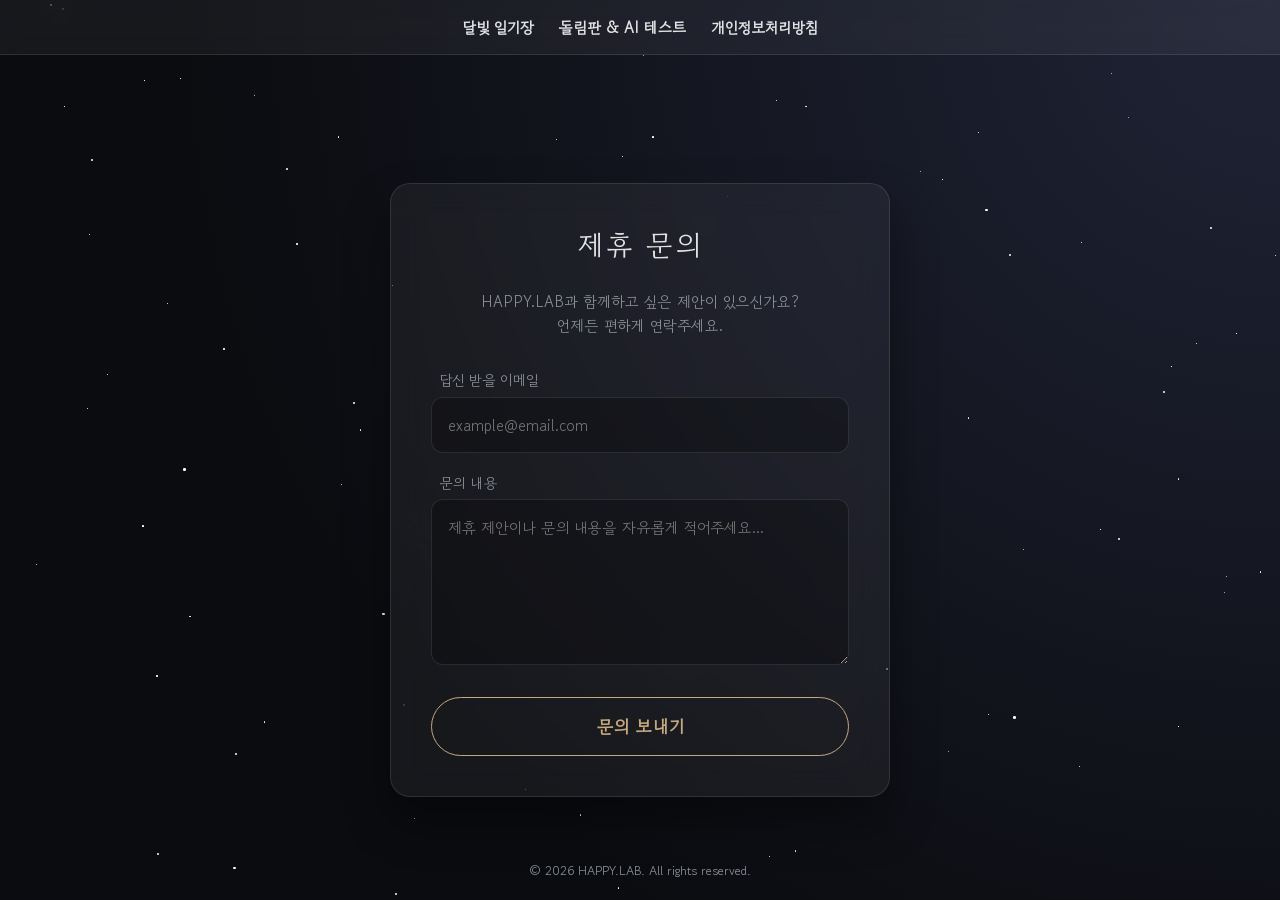
==== contact.html @ 67b9f113 "Separate affiliate inquiry into a standalone contact page" ====
<!DOCTYPE html>
<html lang="ko">
<head>
    <meta charset="UTF-8">
    <meta name="viewport" content="width=device-width, initial-scale=1.0">
    <meta name="description" content="HAPPY.LAB 제휴 문의 페이지입니다. 협업 및 광고 문의를 남겨주세요.">
    <title>제휴 문의 - HAPPY.LAB</title>
    <!-- 부드러운 폰트: 고운 돋움 적용 -->
    <link rel="preconnect" href="https://fonts.googleapis.com">
    <link rel="preconnect" href="https://fonts.gstatic.com" crossorigin>
    <link href="https://fonts.googleapis.com/css2?family=Gowun+Dodum&display=swap" rel="stylesheet">
    <style>
        :root {
            --bg-color: #0b0c10;
            --bg-gradient: radial-gradient(circle at top right, #1f2335, #0b0c10 70%);
            --moon-glow: rgba(255, 255, 200, 0.15);
            --moon-color: #fffbe6;
            --glass-bg: rgba(255, 255, 255, 0.05);
            --glass-border: rgba(255, 255, 255, 0.1);
            --text-main: #e0e2e4;
            --text-muted: #8b9298;
            --accent: #c5a880;
            --accent-hover: #dccaad;
            --panel-shadow: rgba(0, 0, 0, 0.4);
            --input-bg: rgba(0, 0, 0, 0.25);
            --star-color: #fff;
        }

        [data-theme="light"] {
            --bg-color: #f4f7f6;
            --bg-gradient: radial-gradient(circle at top right, #e0e7ff, #f4f7f6 70%);
            --moon-glow: rgba(255, 223, 0, 0.2);
            --moon-color: #ffefba;
            --glass-bg: rgba(255, 255, 255, 0.8);
            --glass-border: rgba(0, 0, 0, 0.05);
            --text-main: #2d3436;
            --text-muted: #636e72;
            --accent: #a67c52;
            --accent-hover: #8b653b;
            --panel-shadow: rgba(0, 0, 0, 0.1);
            --input-bg: rgba(255, 255, 255, 0.5);
            --star-color: #a67c52;
        }

        * {
            box-sizing: border-box;
            margin: 0;
            padding: 0;
            font-family: 'Gowun Dodum', sans-serif;
            transition: background-color 0.3s ease, color 0.3s ease, border-color 0.3s ease, background 0.3s ease;
        }

        body {
            background-color: var(--bg-color);
            color: var(--text-main);
            min-height: 100vh;
            display: flex;
            justify-content: center;
            align-items: center;
            overflow-x: hidden;
            position: relative;
            padding: 20px;
        }

        body::before {
            content: '';
            position: fixed;
            top: 0;
            left: 0;
            width: 100%;
            height: 100%;
            background: var(--bg-gradient);
            z-index: -2;
        }

        .stars {
            position: fixed;
            top: 0;
            left: 0;
            width: 100%;
            height: 100%;
            z-index: -1;
            pointer-events: none;
        }

        .star {
            position: absolute;
            background-color: var(--star-color);
            border-radius: 50%;
            animation: twinkle infinite alternate;
        }

        @keyframes twinkle {
            0% { opacity: 0.1; transform: scale(0.8); }
            100% { opacity: 0.8; transform: scale(1.2); }
        }

        nav.gnb {
            position: fixed;
            top: 0;
            left: 0;
            width: 100%;
            background: var(--glass-bg);
            backdrop-filter: blur(10px);
            -webkit-backdrop-filter: blur(10px);
            border-bottom: 1px solid var(--glass-border);
            z-index: 1000;
            display: flex;
            justify-content: center;
            padding: 15px 0;
        }
        nav.gnb ul {
            list-style: none;
            display: flex;
            gap: 25px;
        }
        nav.gnb a {
            color: var(--text-main);
            text-decoration: none;
            font-size: 0.95rem;
            font-weight: bold;
            transition: color 0.3s;
        }
        nav.gnb a:hover { color: var(--accent); }

        .container {
            width: 100%;
            max-width: 500px;
            z-index: 10;
            margin-top: 80px;
        }

        .glass-panel {
            background: var(--glass-bg);
            backdrop-filter: blur(16px);
            -webkit-backdrop-filter: blur(16px);
            border: 1px solid var(--glass-border);
            border-radius: 20px;
            padding: 2.5rem;
            box-shadow: 0 25px 45px var(--panel-shadow);
        }

        h1 {
            font-size: 1.8rem;
            text-align: center;
            font-weight: 400;
            margin-bottom: 1.5rem;
            letter-spacing: 2px;
            color: var(--text-main);
        }

        .contact-form { display: flex; flex-direction: column; gap: 1.2rem; }
        .contact-form label { font-size: 0.9rem; color: var(--text-muted); margin-bottom: 0.4rem; display: block; padding-left: 0.5rem; }
        .contact-form input, .contact-form textarea { width: 100%; background: var(--input-bg); border: 1px solid var(--glass-border); border-radius: 12px; padding: 1rem; color: var(--text-main); font-family: inherit; font-size: 0.95rem; transition: all 0.3s ease; }
        .contact-form input:focus, .contact-form textarea:focus { outline: none; border-color: var(--accent); box-shadow: 0 0 15px rgba(197, 168, 128, 0.15); background: var(--glass-bg); }
        .contact-form button[type="submit"] { width: 100%; margin-top: 0.5rem; border: 1px solid var(--accent); color: var(--accent); padding: 1rem; background: transparent; font-family: inherit; font-size: 1.1rem; border-radius: 30px; cursor: pointer; transition: all 0.3s ease; letter-spacing: 1px; font-weight: bold; }
        .contact-form button[type="submit"]:hover { background: var(--accent); color: #fff; box-shadow: 0 0 20px rgba(197, 168, 128, 0.3); }

        footer {
            position: fixed;
            bottom: 0;
            left: 0;
            width: 100%;
            padding: 20px;
            text-align: center;
            font-size: 0.8rem;
            color: var(--text-muted);
        }
    </style>
</head>
<body>
    <nav class="gnb">
        <ul>
            <li><a href="index.html">달빛 일기장</a></li>
            <li><a href="index1.html">돌림판 & AI 테스트</a></li>
            <li><a href="privacy.html">개인정보처리방침</a></li>
        </ul>
    </nav>

    <div class="stars" id="stars"></div>

    <div class="container">
        <div class="glass-panel">
            <h1>제휴 문의</h1>
            <p style="text-align: center; color: var(--text-muted); font-size: 0.95rem; margin-bottom: 2rem; line-height: 1.6;">
                HAPPY.LAB과 함께하고 싶은 제안이 있으신가요?<br>언제든 편하게 연락주세요.
            </p>
            <form action="https://formspree.io/f/xykbqnkr" method="POST" class="contact-form">
                <div>
                    <label for="email">답신 받을 이메일</label>
                    <input type="email" name="email" id="email" placeholder="example@email.com" required>
                </div>
                <div>
                    <label for="message">문의 내용</label>
                    <textarea name="message" id="message" rows="6" placeholder="제휴 제안이나 문의 내용을 자유롭게 적어주세요..." required></textarea>
                </div>
                <button type="submit">문의 보내기</button>
            </form>
        </div>
    </div>

    <footer>
        <p>© 2026 HAPPY.LAB. All rights reserved.</p>
    </footer>

    <script>
        // 별 생성 스크립트
        function createStars() {
            const starsContainer = document.getElementById('stars');
            for (let i = 0; i < 100; i++) {
                const star = document.createElement('div');
                star.classList.add('star');
                star.style.left = `${Math.random() * 100}%`;
                star.style.top = `${Math.random() * 100}%`;
                star.style.width = `${Math.random() * 2 + 0.5}px`;
                star.style.height = star.style.width;
                star.style.animationDuration = `${Math.random() * 3 + 2}s`;
                starsContainer.appendChild(star);
            }
        }
        createStars();

        // 테마 로드
        const savedTheme = localStorage.getItem('moonlight_theme') || 'dark';
        document.documentElement.setAttribute('data-theme', savedTheme);
    </script>
</body>
</html>
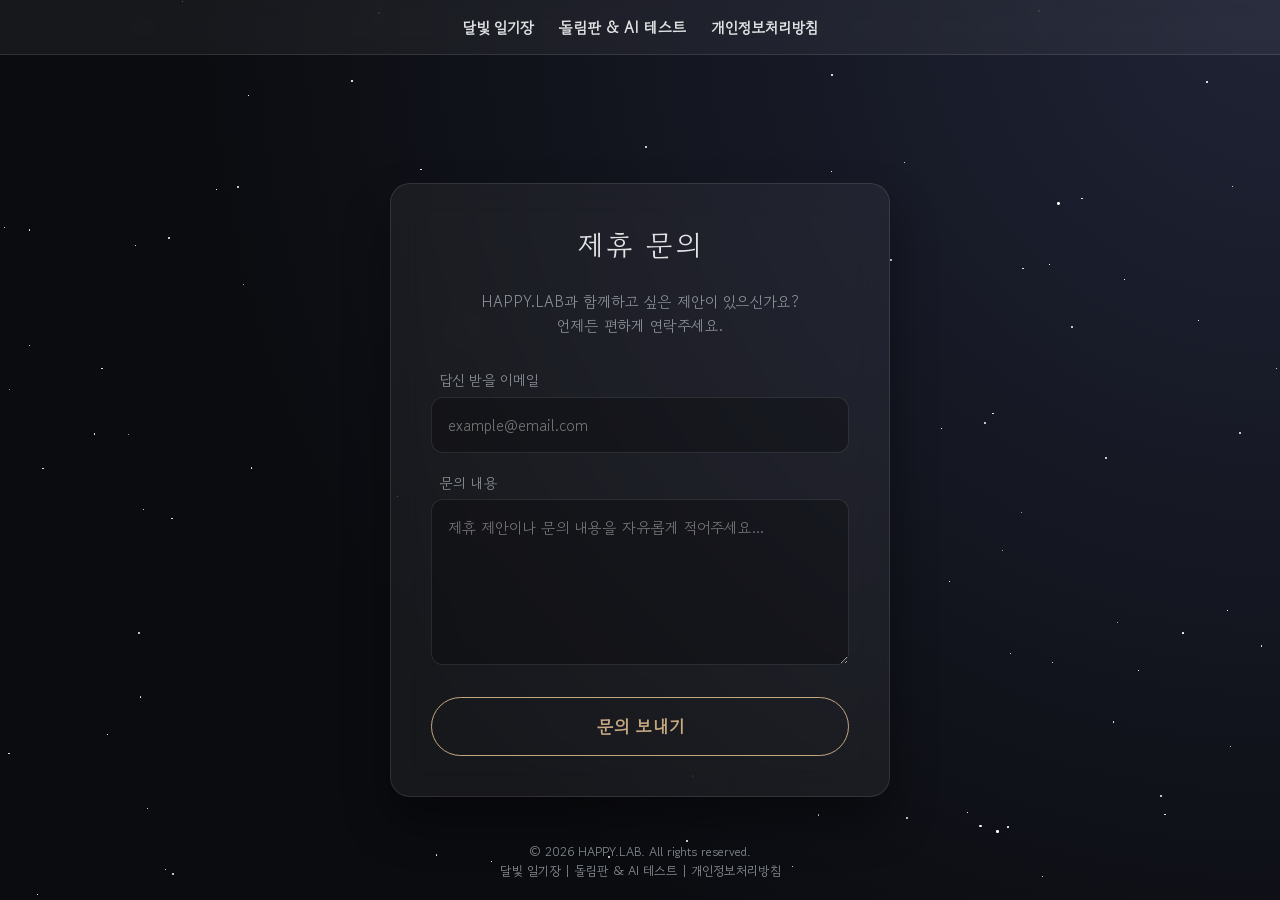
==== commit 70a9fffa: "Fix navigation and footer links in contact page" ====
--- a/contact.html
+++ b/contact.html
@@ -201,6 +201,11 @@
 
     <footer>
         <p>© 2026 HAPPY.LAB. All rights reserved.</p>
+        <p>
+            <a href="index.html" style="color: var(--text-muted); text-decoration: none;">달빛 일기장</a> | 
+            <a href="index1.html" style="color: var(--text-muted); text-decoration: none;">돌림판 & AI 테스트</a> | 
+            <a href="privacy.html" style="color: var(--text-muted); text-decoration: none;">개인정보처리방침</a>
+        </p>
     </footer>
 
     <script>
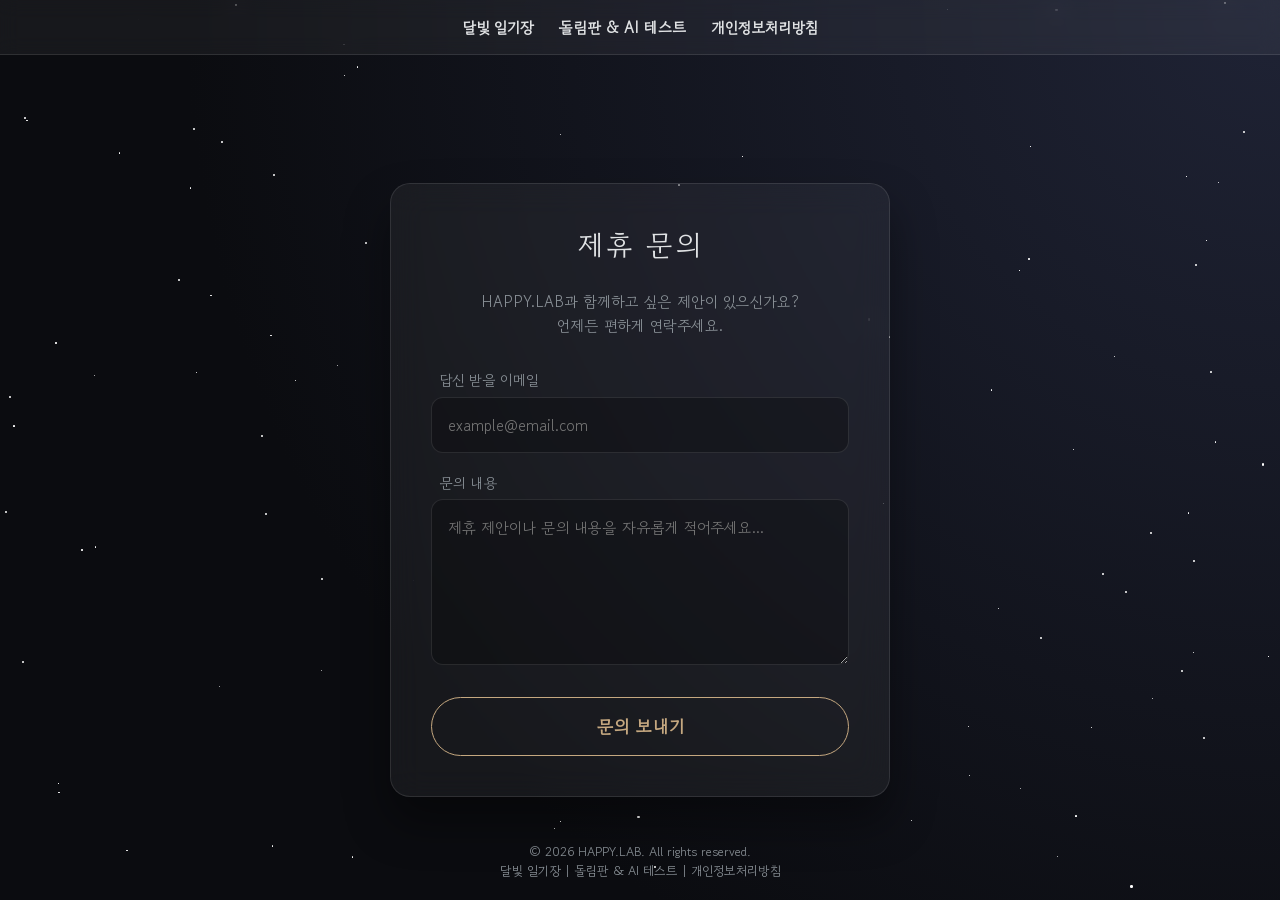
==== commit 6b9c9902: "Add Google Analytics (GA4) tag to all HTML files" ====
--- a/contact.html
+++ b/contact.html
@@ -5,6 +5,15 @@
     <meta name="viewport" content="width=device-width, initial-scale=1.0">
     <meta name="description" content="HAPPY.LAB 제휴 문의 페이지입니다. 협업 및 광고 문의를 남겨주세요.">
     <title>제휴 문의 - HAPPY.LAB</title>
+    <!-- Google tag (gtag.js) -->
+    <script async src="https://www.googletagmanager.com/gtag/js?id=G-NQTQMTBRGP"></script>
+    <script>
+      window.dataLayer = window.dataLayer || [];
+      function gtag(){dataLayer.push(arguments);}
+      gtag('js', new Date());
+
+      gtag('config', 'G-NQTQMTBRGP');
+    </script>
     <!-- 부드러운 폰트: 고운 돋움 적용 -->
     <link rel="preconnect" href="https://fonts.googleapis.com">
     <link rel="preconnect" href="https://fonts.gstatic.com" crossorigin>
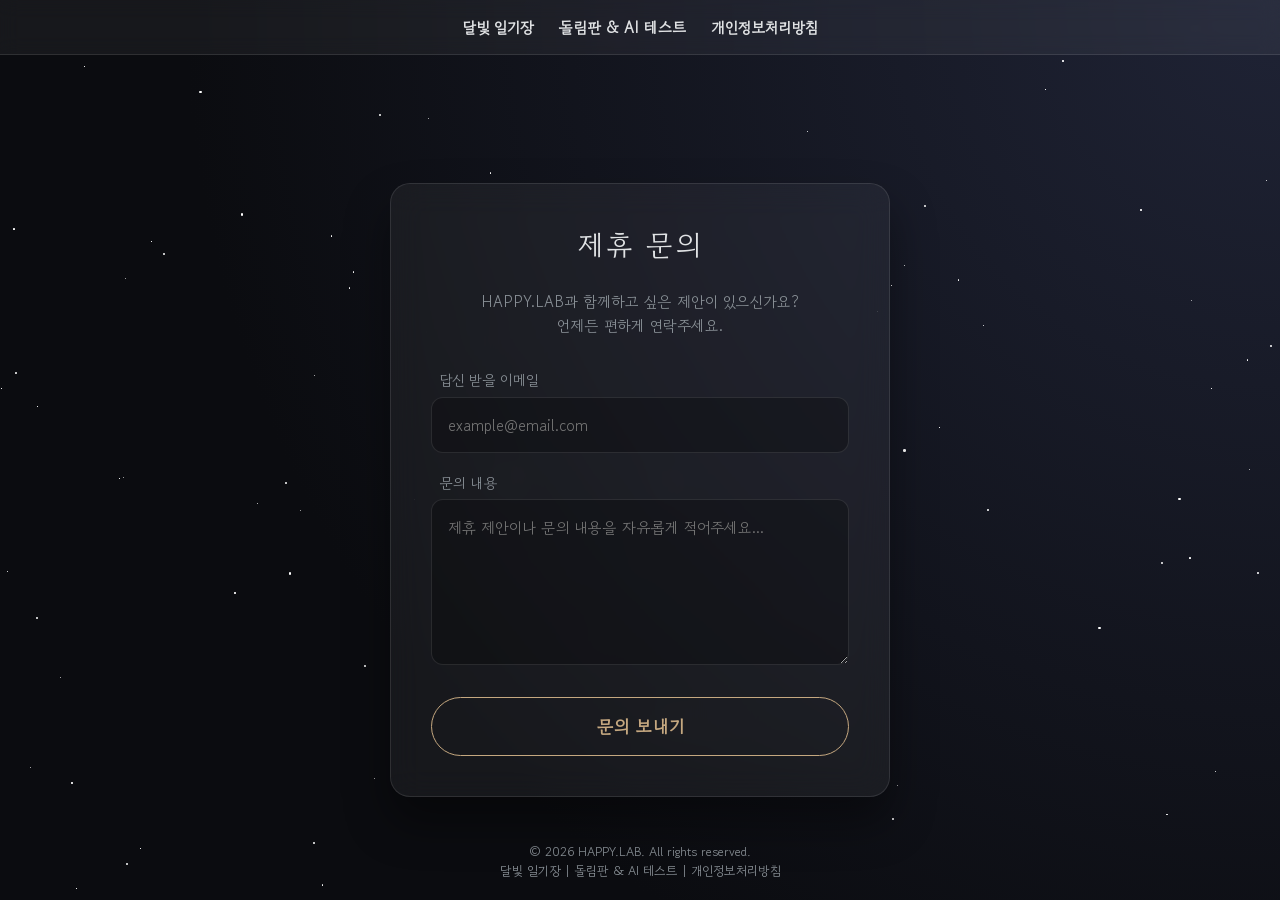
==== commit 6fa2c624: "Add MS Clarity tracking script to all HTML files" ====
--- a/contact.html
+++ b/contact.html
@@ -13,6 +13,13 @@
       gtag('js', new Date());
 
       gtag('config', 'G-NQTQMTBRGP');
+    </script>
+    <script type="text/javascript">
+        (function(c,l,a,r,i,t,y){
+            c[a]=c[a]||function(){(c[a].q=c[a].q||[]).push(arguments)};
+            t=l.createElement(r);t.async=1;t.src="https://www.clarity.ms/tag/"+i;
+            y=l.getElementsByTagName(r)[0];y.parentNode.insertBefore(t,y);
+        })(window, document, "clarity", "script", "waeg127cg5");
     </script>
     <!-- 부드러운 폰트: 고운 돋움 적용 -->
     <link rel="preconnect" href="https://fonts.googleapis.com">
